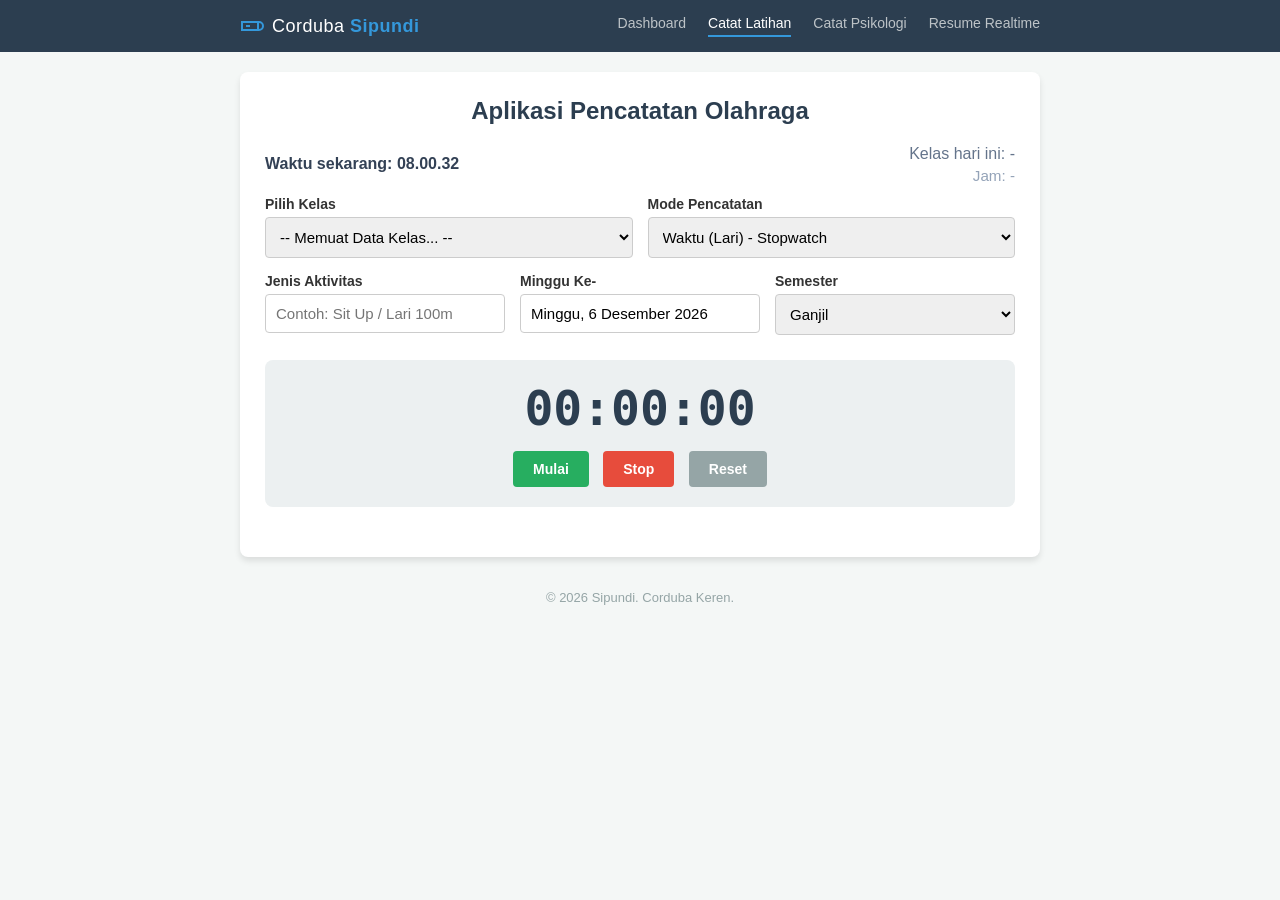
==== jasmani.html @ af601f01 "Update proyek Pertasis" ====
<!DOCTYPE html>
<html lang="id">
<head>
    <meta charset="UTF-8">
    <meta name="viewport" content="width=device-width, initial-scale=1.0">
    <title>Kurva Jasmani - Corduba</title>
    <link rel="stylesheet" href="css/style.css">
</head>
<body>
    <nav class="navbar">
        <div class="nav-container">
            <div class="logo">
                <svg class="icon-sport" viewBox="0 0 24 24" fill="none" stroke="currentColor" stroke-width="2">
                    <path d="M18 8h1a4 4 0 0 1 0 8h-1"></path>
                    <path d="M2 8h16v8H2V8z"></path>
                    <path d="M6 12h4"></path>
                </svg>
                <span>Corduba <strong>Sipundi</strong></span>
            </div>
            <div class="nav-links">
                <a href="index.html">Dashboard</a>
                <a href="jasmani.html" class="active">Catat Latihan</a>
                <a href="psikologi.html">Catat Psikologi</a>
                <a href="resume.html">Resume Realtime</a>
            </div>
        </div>
    </nav>

    <div class="container">
        <h2>Aplikasi Pencatatan Olahraga</h2>
        <div style="display:flex; justify-content:space-between; align-items:center; margin-bottom:12px;">
            <div style="color:#334155; font-weight:700;">Waktu sekarang: <span id="currentTimeDisplayIndex">--:--:--</span></div>
            <div style="display:flex; flex-direction:column; align-items:flex-end;">
                <div style="color:#64748b;">Kelas hari ini: <span id="currentClassesDisplayIndex">-</span></div>
                <div style="color:#94a3b8; font-size:0.95rem; margin-top:4px;">Jam: <span id="currentClassesTimesIndex">-</span></div>
            </div>
        </div>
        
        <!-- Form Pengaturan Aktivitas -->
        <div class="form-group-inline">
            <div class="form-group">
                <label>Pilih Kelas</label>
                <select id="selectKelas" required>
                    <option value="">-- Memuat Data Kelas... --</option>
                </select>
            </div>
            <div class="form-group">
                <label>Mode Pencatatan</label>
                <select id="modePencatatan" required>
                    <option value="waktu">Waktu (Lari) - Stopwatch</option>
                    <option value="repetisi">Repetisi (Push/Sit-up) - Input Manual</option>
                </select>
            </div>
        </div>
        
        <div class="form-group-inline">
            <div class="form-group">
                <label>Jenis Aktivitas</label>
                <input type="text" id="jenisAktivitas" placeholder="Contoh: Sit Up / Lari 100m" required>
            </div>
            <div class="form-group">
                <label>Minggu Ke-</label>
                <input type="text" id="mingguKe" required placeholder="Contoh: Jumat, 14 Agustus 2026">
            </div>
            <div class="form-group">
                <label>Semester</label>
                <select id="semester" required>
                    <option value="1">Ganjil</option>
                    <option value="2">Genap</option>
                </select>
            </div>
        </div>

        <!-- Bagian Stopwatch Global -->
        <div id="stopwatchContainer" class="stopwatch-container">
            <div id="stopwatchDisplay" class="time-display">00:00:00</div>
            <div class="stopwatch-controls">
                <button id="btnStart" class="btn-start">Mulai</button>
                <button id="btnStop" class="btn-stop">Stop</button>
                <button id="btnReset" class="btn-reset">Reset</button>
            </div>
        </div>

        <!-- Daftar Siswa untuk Pencatatan Kolektif -->
        <div id="pencatatanContainer" style="display: none;">
            <h3 style="margin-top: 20px; border-bottom: 2px solid #3498db; padding-bottom: 5px;">Daftar Siswa</h3>
            <ul id="listSiswaPencatatan" class="student-list">
                <!-- Daftar anak akan dimunculkan oleh JavaScript di sini -->
            </ul>
            
            <button id="btnKirimKolektif" class="btn-kirim-kolektif">Kirim Semua Catatan</button>
        </div>
    </div>
    <script src="js/app.js"></script>
</body>
<footer class="footer">
        <p>&copy; 2026 Sipundi. Corduba Keren.</p>
    </footer>
</html>
---- css/style.css ----
/* Dasar Styling */
* { box-sizing: border-box; font-family: 'Segoe UI', Tahoma, Geneva, Verdana, sans-serif; }
body { background-color: #f4f7f6; padding: 20px; color: #333; margin: 0; }
.container { max-width: 800px; margin: 0 auto; background: #fff; padding: 25px; border-radius: 8px; box-shadow: 0 4px 6px rgba(0,0,0,0.1); }
h2 { text-align: center; color: #2c3e50; margin-top: 0; }

/* ==========================================================
   STYLING GRAFIK / KURVA (Chart.js)
   ========================================================== */
.chart-header {
    display: flex;
    justify-content: space-between;
    align-items: center;
    flex-wrap: wrap;
    gap: 15px;
    margin-bottom: 15px;
}

.chart-container {
    position: relative;
    height: 320px;
    width: 100%;
}

@media (max-width: 700px) {
    .chart-container {
        height: 250px;
    }
    .chart-header {
        flex-direction: column;
        align-items: flex-start;
    }
    .chart-header .form-group {
        width: 100%;
    }
}

/* Form Elements */
.form-group { margin-bottom: 15px; }
.form-group-inline { display: flex; gap: 15px; margin-bottom: 15px; }
.form-group-inline .form-group { flex: 1; margin-bottom: 0; }
label { display: block; margin-bottom: 5px; font-weight: bold; font-size: 14px; }
input[type="text"], input[type="number"], select { width: 100%; padding: 10px; border: 1px solid #ccc; border-radius: 4px; font-size: 15px; }

/* Stopwatch Styling */
.stopwatch-container { text-align: center; margin: 25px 0; padding: 20px; background: #ecf0f1; border-radius: 8px; }
.time-display { font-size: 48px; font-weight: bold; font-family: monospace; color: #2c3e50; margin-bottom: 15px; }
.stopwatch-controls button { padding: 10px 20px; margin: 0 5px; border: none; border-radius: 4px; cursor: pointer; font-weight: bold; color: white; font-size: 14px; transition: 0.2s; }
.btn-start { background-color: #27ae60; }
.btn-start:hover { background-color: #2ecc71; }
.btn-stop { background-color: #e74c3c; }
.btn-stop:hover { background-color: #c0392b; }
.btn-reset { background-color: #95a5a6; }
.btn-reset:hover { background-color: #7f8c8d; }

/* Styling Pencatatan Kolektif */
.student-list { list-style: none; padding: 0; margin-top: 15px; }
.student-item { display: flex; justify-content: space-between; align-items: center; padding: 12px; border-bottom: 1px solid #ddd; background-color: #fcfcfc; margin-bottom: 5px; border-radius: 4px; transition: 0.2s; }
.student-item:hover { background-color: #f1f2f6; }
.student-info { flex-grow: 1; font-weight: 500; font-size: 15px; }
.student-action { display: flex; gap: 15px; align-items: center; }
.recorded-time { font-weight: bold; color: #2c3e50; min-width: 80px; text-align: right; font-family: monospace; font-size: 16px; }

/* Tombol Catat Waktu */
.btn-catat { background-color: #f39c12; color: white; border: none; padding: 8px 12px; border-radius: 4px; cursor: pointer; font-size: 14px; font-weight: bold; }
.btn-catat:hover { background-color: #e67e22; }

/* Input Repetisi (Push-Up / Sit-Up) */
.input-repetisi { width: 80px; padding: 8px; border: 1px solid #bdc3c7; border-radius: 4px; text-align: center; font-size: 16px; font-weight: bold; color: #2c3e50; }
.input-repetisi:focus { outline: none; border-color: #3498db; box-shadow: 0 0 5px rgba(52, 152, 219, 0.5); }

/* Tombol Kirim */
.btn-kirim-kolektif { width: 100%; background-color: #27ae60; color: white; border: none; margin-top: 20px; padding: 15px; font-size: 16px; font-weight: bold; cursor: pointer; border-radius: 4px; transition: 0.2s; }
.btn-kirim-kolektif:hover { background-color: #2ecc71; }
.btn-kirim-kolektif:disabled { background-color: #95a5a6; cursor: not-allowed; }

/* ==========================================================
   HALAMAN RESUME DASHBOARD (resume.html)
   Mengikuti palet warna yang sama dengan halaman pencatatan:
   navy #2c3e50, biru #3498db, hijau #27ae60, oranye #e67e22/#f39c12
   ========================================================== */

/* Navbar */
.navbar { background-color: #2c3e50; padding: 0 20px; margin: -20px -20px 20px -20px; }
.nav-container { max-width: 800px; margin: 0 auto; display: flex; align-items: center; justify-content: space-between; flex-wrap: wrap; padding: 14px 0; gap: 10px; }
.logo { display: flex; align-items: center; gap: 8px; color: #fff; font-family: 'Share Tech Mono', monospace; font-size: 18px; letter-spacing: 0.5px; }
.logo strong { color: #3498db; }
.icon-sport { width: 24px; height: 24px; color: #3498db; }
.nav-links { display: flex; gap: 22px; }
.nav-links a { color: #bdc3c7; text-decoration: none; font-weight: 500; font-size: 14px; padding-bottom: 4px; border-bottom: 2px solid transparent; transition: 0.2s; }
.nav-links a:hover { color: #fff; }
.nav-links a.active { color: #fff; border-bottom-color: #3498db; }

/* Dashboard Header */
.dashboard-header { display: flex; align-items: flex-start; justify-content: space-between; flex-wrap: wrap; gap: 14px; margin-bottom: 20px; }
.dashboard-header h1 { margin: 0 0 4px 0; font-size: 22px; color: #2c3e50; font-family: 'Plus Jakarta Sans', 'Segoe UI', sans-serif; }
.dashboard-header p { margin: 0; color: #7f8c8d; font-size: 14px; }

.btn { display: inline-flex; align-items: center; gap: 8px; padding: 10px 16px; border: none; border-radius: 4px; font-weight: bold; font-size: 14px; cursor: pointer; transition: 0.2s; }
.btn-primary { background-color: #3498db; color: #fff; }
.btn-primary:hover { background-color: #2980b9; }
.btn-primary:disabled { background-color: #95a5a6; cursor: not-allowed; }
.btn-export { background-color: #16805b; color: #fff; }
.btn-export:hover { background-color: #126b4c; }
.btn-icon { width: 16px; height: 16px; }
.btn-primary.is-loading .btn-icon { animation: spin 0.8s linear infinite; }
@keyframes spin { from { transform: rotate(0deg); } to { transform: rotate(360deg); } }

/* Quick Stats Grid */
.stats-grid { display: grid; grid-template-columns: repeat(4, 1fr); gap: 15px; margin-bottom: 20px; }
.stats-card { background: #fff; border-radius: 8px; padding: 18px; display: flex; align-items: flex-start; gap: 12px; box-shadow: 0 4px 6px rgba(0,0,0,0.06); }
.stats-icon { width: 40px; height: 40px; min-width: 40px; border-radius: 8px; display: flex; align-items: center; justify-content: center; }
.stats-icon svg { width: 20px; height: 20px; }
.bg-blue-tint { background-color: #eaf4fc; color: #2f80c7; }
.bg-yellow-tint { background-color: #fdf3d9; color: #d4a017; }
.bg-green-tint { background-color: #e8f8ee; color: #27ae60; }
.bg-orange-tint { background-color: #fdece0; color: #e67e22; }
.stats-info { min-width: 0; }
.stats-label { display: block; font-size: 12px; color: #7f8c8d; font-weight: 600; text-transform: uppercase; letter-spacing: 0.3px; margin-bottom: 4px; }
.stats-value { font-family: 'Share Tech Mono', monospace; font-size: 24px; font-weight: bold; color: #2c3e50; margin: 0; line-height: 1.1; }
.stats-sub { margin: 4px 0 0 0; font-size: 13px; color: #95a5a6; white-space: nowrap; overflow: hidden; text-overflow: ellipsis; }

#observation-summary-card {
    max-width: 100%;
    overflow-wrap: break-word;
}

#observation-summary-card .stats-sub {
    white-space: normal;
    overflow: visible;
    text-overflow: unset;
    line-height: 1.65;
    margin: 0;
}

#observation-summary-card .summary-header {
    display: flex;
    flex-direction: column;
    gap: 8px;
}

#observation-summary-card p {
    margin: 0;
}

.observation-reference-note {
    font-size: 11px;
    color: #64748b;
    line-height: 1.5;
    border-top: 1px solid #e2e8f0;
    padding-top: 8px;
}

/* Generic Card */
.card { background: #fff; border-radius: 8px; padding: 20px; box-shadow: 0 4px 6px rgba(0,0,0,0.06); margin-bottom: 20px; }
.card-title-sm { margin: 0 0 14px 0; font-size: 14px; color: #2c3e50; text-transform: uppercase; letter-spacing: 0.4px; font-weight: 700; }

/* Filter Row */
.filter-row { display: flex; gap: 12px; flex-wrap: wrap; }
.filter-row .form-group { flex: 1; min-width: 150px; margin-bottom: 0; }
.filter-row .form-group.flex-grow { flex: 2; min-width: 200px; }
.filter-row input, .filter-row select { width: 100%; padding: 10px; border: 1px solid #ccc; border-radius: 4px; font-size: 14px; }

/* Table */
.table-container { overflow-x: auto; }
#resume-table { width: 100%; border-collapse: collapse; font-size: 14px; }
#resume-table thead th { text-align: left; background-color: #f4f7f6; color: #2c3e50; font-size: 12px; text-transform: uppercase; letter-spacing: 0.3px; padding: 12px 10px; border-bottom: 2px solid #e0e4e3; white-space: nowrap; }
#resume-table tbody td { padding: 12px 10px; border-bottom: 1px solid #edf1f0; color: #333; vertical-align: middle; }
#resume-table tbody tr:hover { background-color: #f9fbfa; }
#resume-table .mono-cell { font-family: 'Share Tech Mono', monospace; font-weight: bold; color: #2c3e50; }
.text-center { text-align: center; }
.py-8 { padding-top: 32px; padding-bottom: 32px; }
.text-muted { color: #95a5a6; }
.table-info-footer { margin-top: 12px; font-size: 13px; color: #95a5a6; text-align: right; }

/* Footer */
.footer { max-width: 800px; margin: 0 auto; text-align: center; padding: 20px 0; color: #95a5a6; font-size: 13px; }

/* Responsif */
@media (max-width: 700px) {
    .stats-grid { grid-template-columns: repeat(2, 1fr); }
    .filter-row .form-group, .filter-row .form-group.flex-grow { flex: 1 1 100%; }
    .dashboard-header { flex-direction: column; align-items: stretch; }
    .dashboard-header .btn { width: 100%; justify-content: center; }
}

@media print {
    body { background: #fff; padding: 0; }
    .navbar, .footer, .dashboard-header, .stats-grid, .filter-card,
    .summary-card, .chart-card, .table-card { display: none !important; }
}

@media (max-width: 420px) {
    .stats-grid { grid-template-columns: 1fr; }
}

@media (max-width: 700px) {
    #observation-summary-card { padding: 18px; }
}

@media (max-width: 420px) {
    #observation-summary-card { padding: 16px; }
    #observation-summary-card .summary-header { gap: 6px; }
}
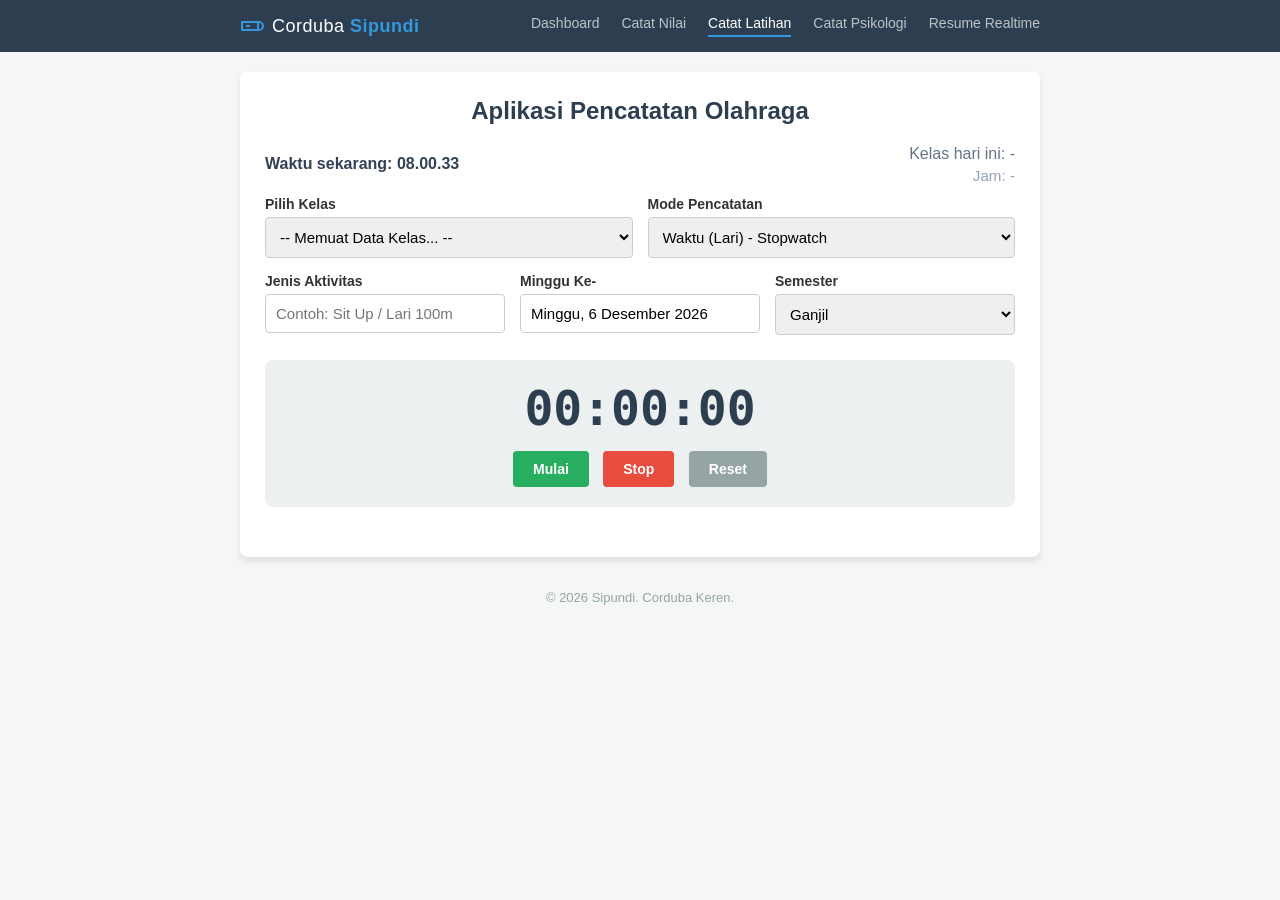
==== commit 65737e7a: "Update proyek Pertasis" ====
--- a/jasmani.html
+++ b/jasmani.html
@@ -19,6 +19,7 @@
             </div>
             <div class="nav-links">
                 <a href="index.html">Dashboard</a>
+                <a href="nilai.html">Catat Nilai</a>
                 <a href="jasmani.html" class="active">Catat Latihan</a>
                 <a href="psikologi.html">Catat Psikologi</a>
                 <a href="resume.html">Resume Realtime</a>
